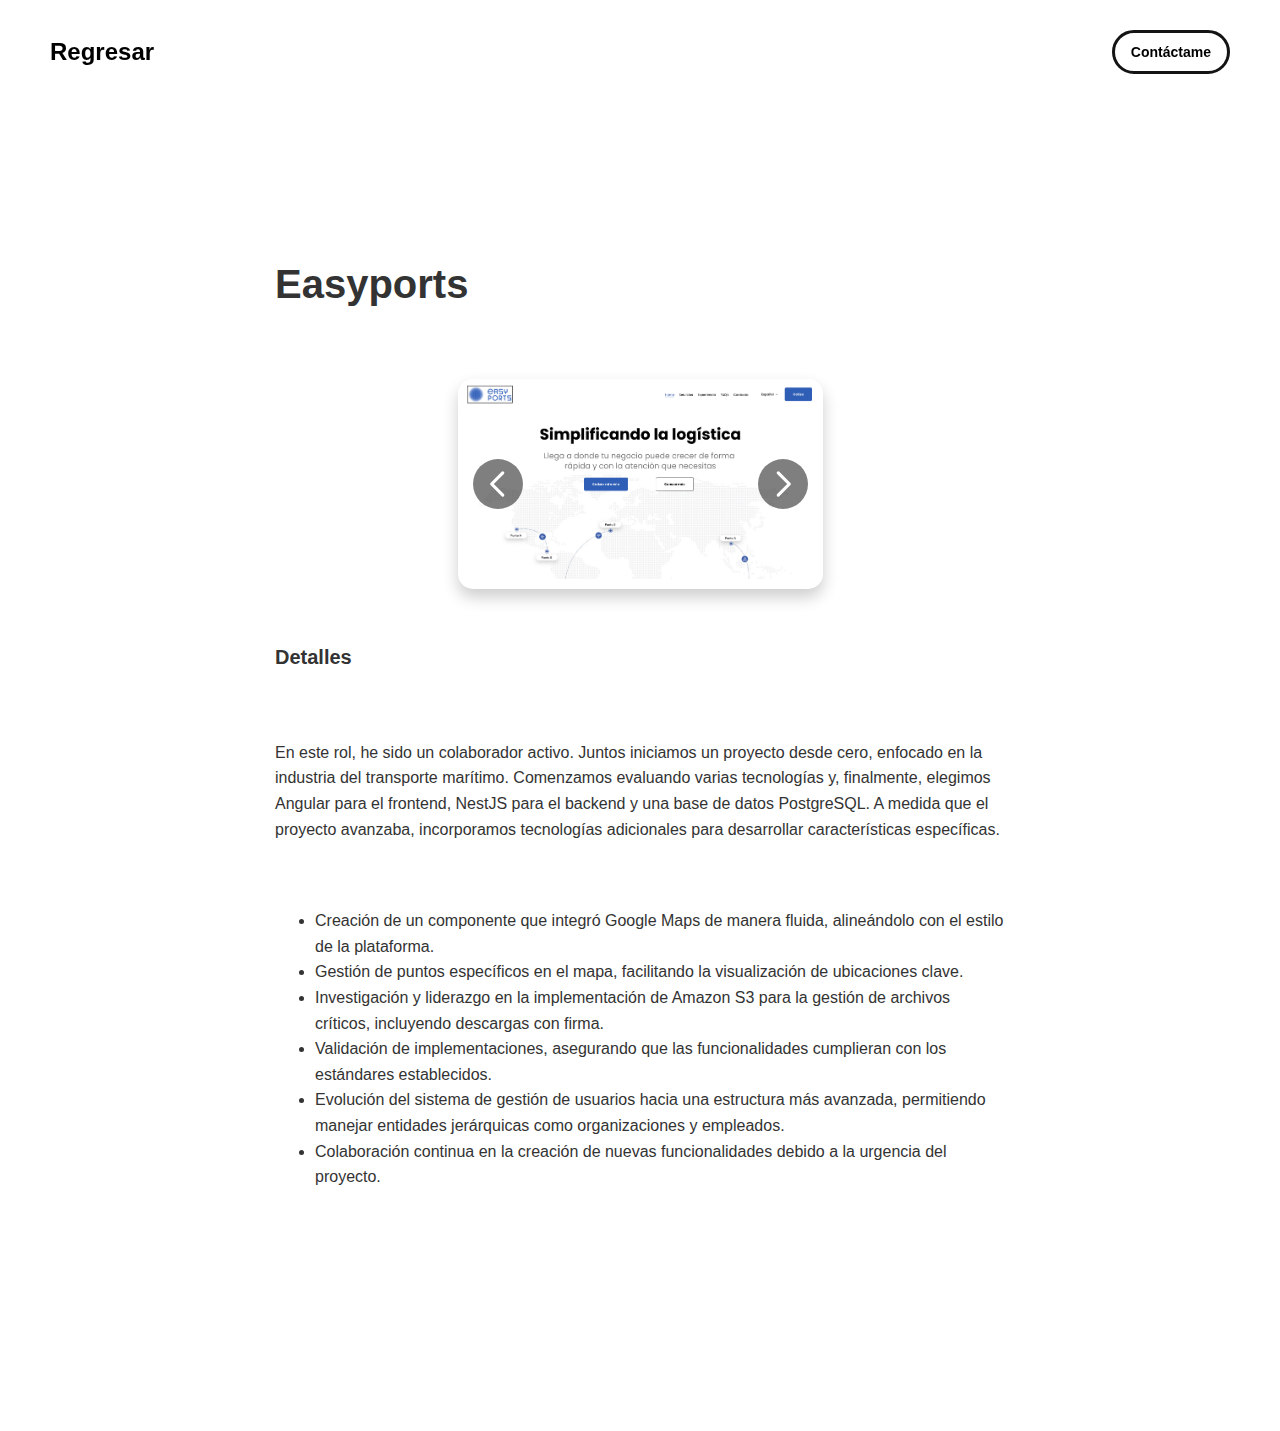
==== works/easyports.html @ 6564bd97 "Feature: guros easyports" ====
<!DOCTYPE html>
<html lang="en">

<head>
  <meta charset="utf-8">
  <link rel="icon" href="https://media.licdn.com/dms/image/v2/C4E0BAQH5kJ-Qz6LMWg/company-logo_200_200/company-logo_200_200/0/1646076567604/easyports_logo?e=2147483647&v=beta&t=MLZCcX6HMbP-MABX03_vfexbVeUw3SP0YbdI-nfjR3A" />
  <title>Easyports</title>
  <meta name="description" content="A portfolio template for the Unemployables community.">
  <meta name="viewport" content="width=device-width, initial-scale=1" />
  <link rel="stylesheet" href="../css/layout.css">
  <link rel="stylesheet" href="../css/typography.css">
  <link rel="stylesheet" href="../css/utilities.css">
  <script defer src="../js/script.js"></script>
</head>

<body>
  <nav class="navbar">
    <a class="nav-title-link" href="../index.html">Regresar</a>
    <a class="button" href="mailto:mitre_ismm@outlook.com">
      <span class="button-text">Contáctame</span>
    </a>
  </nav>

  <main id="main-content">

    <section id="project-details">
        <h1 class="main-title">Easyports</h1>
        <section class="image-slider">
          <div class="slider-wrapper">
            <div class="slide">
              <img src="../assets/images/easyports1.png" alt="Proyecto Prixz 1">
            </div>
            <div class="slide">
              <img src="../assets/images/easyports2.png" alt="Proyecto Prixz 2">
            </div>
            <div class="slide">
              <img src="../assets/images/easyports3.png" alt="Proyecto Prixz 3">
            </div>
          
          </div>
          <button class="slider-btn prev" aria-label="Previous slide">
            <svg xmlns="http://www.w3.org/2000/svg" fill="none" viewBox="0 0 24 24" stroke="currentColor">
              <path stroke-linecap="round" stroke-linejoin="round" stroke-width="2" d="M15 19l-7-7 7-7" />
            </svg>
          </button>
          <button class="slider-btn next" aria-label="Next slide">
            <svg xmlns="http://www.w3.org/2000/svg" fill="none" viewBox="0 0 24 24" stroke="currentColor">
              <path stroke-linecap="round" stroke-linejoin="round" stroke-width="2" d="M9 5l7 7-7 7" />
            </svg>
          </button>
        </section>
  
    <section id="project-details">
      
        <div class="project-details-content">
          <h2 class="subheader-text">Detalles</h2>
      
          <p class="body-text">
            En este rol, he sido un colaborador activo. Juntos iniciamos un proyecto desde cero, enfocado en la industria del transporte marítimo. Comenzamos evaluando varias tecnologías y, finalmente, elegimos Angular para el frontend, NestJS para el backend y una base de datos PostgreSQL. A medida que el proyecto avanzaba, incorporamos tecnologías adicionales para desarrollar características específicas.
          </p>
      
          <ul class="body-text">
            <li>Creación de un componente que integró Google Maps de manera fluida, alineándolo con el estilo de la plataforma.</li>
            <li>Gestión de puntos específicos en el mapa, facilitando la visualización de ubicaciones clave.</li>
            <li>Investigación y liderazgo en la implementación de Amazon S3 para la gestión de archivos críticos, incluyendo descargas con firma.</li>
            <li>Validación de implementaciones, asegurando que las funcionalidades cumplieran con los estándares establecidos.</li>
            <li>Evolución del sistema de gestión de usuarios hacia una estructura más avanzada, permitiendo manejar entidades jerárquicas como organizaciones y empleados.</li>
            <li>Colaboración continua en la creación de nuevas funcionalidades debido a la urgencia del proyecto.</li>
          </ul>
        </div>
      </section>
      

   
  </main>
</body>

</html>
---- css/layout.css ----
* {
  box-sizing: border-box;
}

html {
  text-size-adjust: none;
  -webkit-text-size-adjust: none;
  -moz-text-size-adjust: none;
  -ms-text-size-adjust: none;
}

body {
  margin: 0;
  -webkit-font-smoothing: antialiased;
  -moz-osx-font-smoothing: grayscale;
}




/* Main Page Layout */

#main-content {
  margin: 225px 425px;
  display: flex;
  flex-direction: column;
  gap: 96px;
}




/* Portfolio Header */

#portfolio-header {
  display: flex;
  gap: 20px;
  align-items: center;
}

#portfolio-header-image-container {
  display: flex;
  flex-direction: column;
  gap: 10px;
  flex-basis: 50%;
}

.portfolio-header-image {
  width: 100%;
  height: auto;
}

#portfolio-header-text-container {
  display: flex;
  flex-direction: column;
  gap: 34px;
  flex-basis: 50%;
}




/* About Section */

#about-section {
  display: flex;
  flex-direction: column;
  gap: 16px;
}

.about-section-content {
  display: flex;
  flex-direction: column;
  gap: 34px;
}




/* Project Section */

#my-work-section {
  display: flex;
  flex-direction: column;
  gap: 16px;
}

.projects-container {
  display: flex;
  gap: 34px 16px;
  flex-wrap: wrap;
}

    /* Project Cards */

    .project-card {
      max-width: calc((100% - 32px) / 3);
      display: flex;
      flex-direction: column;
      gap: 34px;
    }

    .project-card-text-container {
      flex-direction: column;
      display: flex;
      gap: 16px
    }

    .project-image {
      width: 100%;
      height: 200px;
      object-fit: cover;
      object-position: center;
    }




/* Project Pages */

#project-header {
  display: flex;
  flex-direction: column;
  gap: 16px;
}

.project-header-image {
  width: 100%;
  height: auto;
}

#project-details {
  display: flex;
  flex-direction: column;
  gap: 16px;
}

.project-details-content {
  display: flex;
  flex-direction: column;
  gap: 34px;
}

    /* Project Gallery */

    #project-gallery {
      display: flex;
      flex-direction: column;
      gap: 16px;
    }

    .project-gallery-content {
      display: flex;
      flex-wrap: wrap;
      gap: 34px 16px;
    }

    .gallery-image-container {
      width: 100%;
      display: flex;
      flex-direction: column;
      gap: 10px;
    }

    .gallery-image-container.half-width {
      width: calc((100% - 16px) / 2);
    }

    .gallery-image {
      width: 100%;
      height: auto;
    }


/* Extra Extra large devices (large laptops and desktops, 1200px and below) */
@media only screen and (max-width: 1600px) {
  #main-content {
    margin: 225px 275px;
  }
}

/* Extra large devices (large laptops and desktops, 1200px and below) */
@media only screen and (max-width: 1200px) {
  #main-content {
    margin: 225px 175px;
  }
}

/* Large devices (laptops/desktops, 1000px and below) */
@media only screen and (max-width: 1000px) {
  #main-content {
    margin: 225px 75px;
  }
}

/* Small devices (portrait tablets and large phones, 800px and below) */
@media only screen and (max-width: 800px) {
  #main-content {
    margin: 150px 50px;
  }

  #portfolio-header {
    flex-direction: column;
  }

  .project-card {
    max-width: calc((100% - 16px) / 2);
  }
}

/* Small devices (portrait tablets and large phones, 600px and below) */
@media only screen and (max-width: 600px) {
  #main-content {
    margin: 125px 20px;
  }

  .project-card {
    max-width: 100%;
  }
}
---- css/typography.css ----
body {
  font-family: "Helvetica Neue", Helvetica, Arial, sans-serif;
}

.nav-title {
  font-weight: 700;
  font-size: 24px;
}

.button-text {
  font-size: 14px;
  font-weight: 700;
}

.image-caption {
  font-size: 14px;
  font-weight: 500;
}

.main-title {
  font-size: 40px;
  font-weight: 700;
}

.subheader-text {
  font-size: 20px;
  font-weight: 700;
}

.body-text {
  font-size: 16px;
  font-weight: 500;
}

.project-card-text {
  overflow: hidden;
  text-overflow: ellipsis;
  display: -webkit-box;
  -webkit-line-clamp: 4;
  -webkit-box-orient: vertical;
}

.project-title {
  overflow: hidden;
  text-overflow: ellipsis;
  display: -webkit-box;
  -webkit-line-clamp: 1;
  -webkit-box-orient: vertical;
}
---- css/utilities.css ----
.right-arrow-icon {
  width: 16px;
  height: 16px;
  margin-top: 1px;
}

.footer-icon {
  width: 20px;
  height: 20px;
}

a.icon-link {
  transition: transform 200ms ease-in-out;
}

a.icon-link:hover {
  cursor: pointer;
  stroke-width: 5;
  margin: 0;
  transform: rotate(15deg);
}


/* Navbar Styling */

.navbar {
  width: 100%;
  padding: 30px 50px;
  display: flex;
  justify-content: space-between;
  align-items: center;
  position: fixed;
  top: 0;
  left: 0;
}

.nav-title-link {
  font-weight: bold;
  font-size: 1.5rem;

  color: black;
  text-decoration: none;

}

.nav-title-link:hover {
  text-decoration: underline;
}

@media only screen and (max-width: 800px) {
  .navbar {
    padding: 20px 20px;
    background-color: white
  }
}



a.button {
  padding: 8px 16px;
  border: 3px solid #141414;
  border-radius: 50px;
  color: black;
  text-decoration: none;
  width: fit-content;
  display: flex;
  gap: 5px;
  align-items: center;
}

a.button:hover {
  text-decoration: underline;
  text-decoration-thickness: 2px;
  cursor: pointer;
}



#footer {
  width: 100%;
  display: flex;
  padding: 30px 50px;
  justify-content: center;
  align-items: center;
  gap: 16px;
}

a.no-underline {
  text-decoration: none;
  color: black
}

a.no-underline:hover {
  text-decoration: underline;
  cursor: pointer;
}

@media only screen and (max-width: 800px) {
  #footer {
    padding: 20px 20px;
  }
}

.skills-section {
  padding: 2rem 1rem;
  background: linear-gradient(135deg, #f3f4f6, #e5e7eb);
  text-align: center;
}

.skills-section h2 {
  font-size: 2.5rem;
  color: #333;
  margin-bottom: 2rem;
}

.skills-grid {
  display: grid;
  grid-template-columns: repeat(auto-fit, minmax(150px, 1fr));
  gap: 1.5rem;
  justify-items: center;
  max-width: 1200px;
  margin: 0 auto;
}

.skill-card {
  background-color: #fff;
  border: 1px solid #ddd;
  border-radius: 10px;
  box-shadow: 0 4px 8px rgba(0, 0, 0, 0.1);
  padding: 1rem;
  text-align: center;
  transition: transform 0.3s, box-shadow 0.3s;
}

.skill-card:hover {
  transform: translateY(-5px);
  box-shadow: 0 8px 16px rgba(0, 0, 0, 0.2);
}

.skill-card img {
  width: 64px;
  height: 64px;
  margin-bottom: 0.5rem;
}

.skill-card p {
  font-size: 1rem;
  font-weight: bold;
  color: #555;
  margin: 0;
}

@media (max-width: 768px) {
  .skills-section h2 {
    font-size: 2rem;
  }

  .skill-card {
    padding: 0.75rem;
  }

  .skill-card p {
    font-size: 0.9rem;
  }
}

body {
  font-family: 'Poppins', sans-serif;
  line-height: 1.6;
  color: #333;
}


/* Slider Container */
.image-slider {
  position: relative;
  overflow: hidden;
  width: 50%;
  height: 50%;
  max-width: 800px;
  margin: 20px auto;
  border-radius: 15px;
  box-shadow: 0 8px 16px rgba(0, 0, 0, 0.2);
}

/* Wrapper for Slides */
.slider-wrapper {
  display: flex;
  transition: transform 0.5s ease-in-out;
}

/* Individual Slide */
.slide {
  min-width: 100%;
  box-sizing: border-box;
}

.slide img {
  width: 100%;
  border-radius: 10px;
  object-fit: cover;
}

/* Buttons */
.slider-btn {
  position: absolute;
  top: 50%;
  transform: translateY(-50%);
  background-color: rgba(0, 0, 0, 0.5);
  color: white;
  border: none;
  border-radius: 50%;
  width: 50px;
  height: 50px;
  cursor: pointer;
  display: flex;
  justify-content: center;
  align-items: center;
  font-size: 2rem;
  transition: background-color 0.3s, transform 0.3s;
  z-index: 10;
}

.slider-btn:hover {
  background-color: rgba(0, 0, 0, 0.8);
  transform: scale(1.1);
}

.slider-btn.prev {
  left: 15px;
}

.slider-btn.next {
  right: 15px;
}

/* Responsive Design */
@media (max-width: 768px) {
  .slider-btn {
    width: 40px;
    height: 40px;
    font-size: 1.5rem;
  }
}
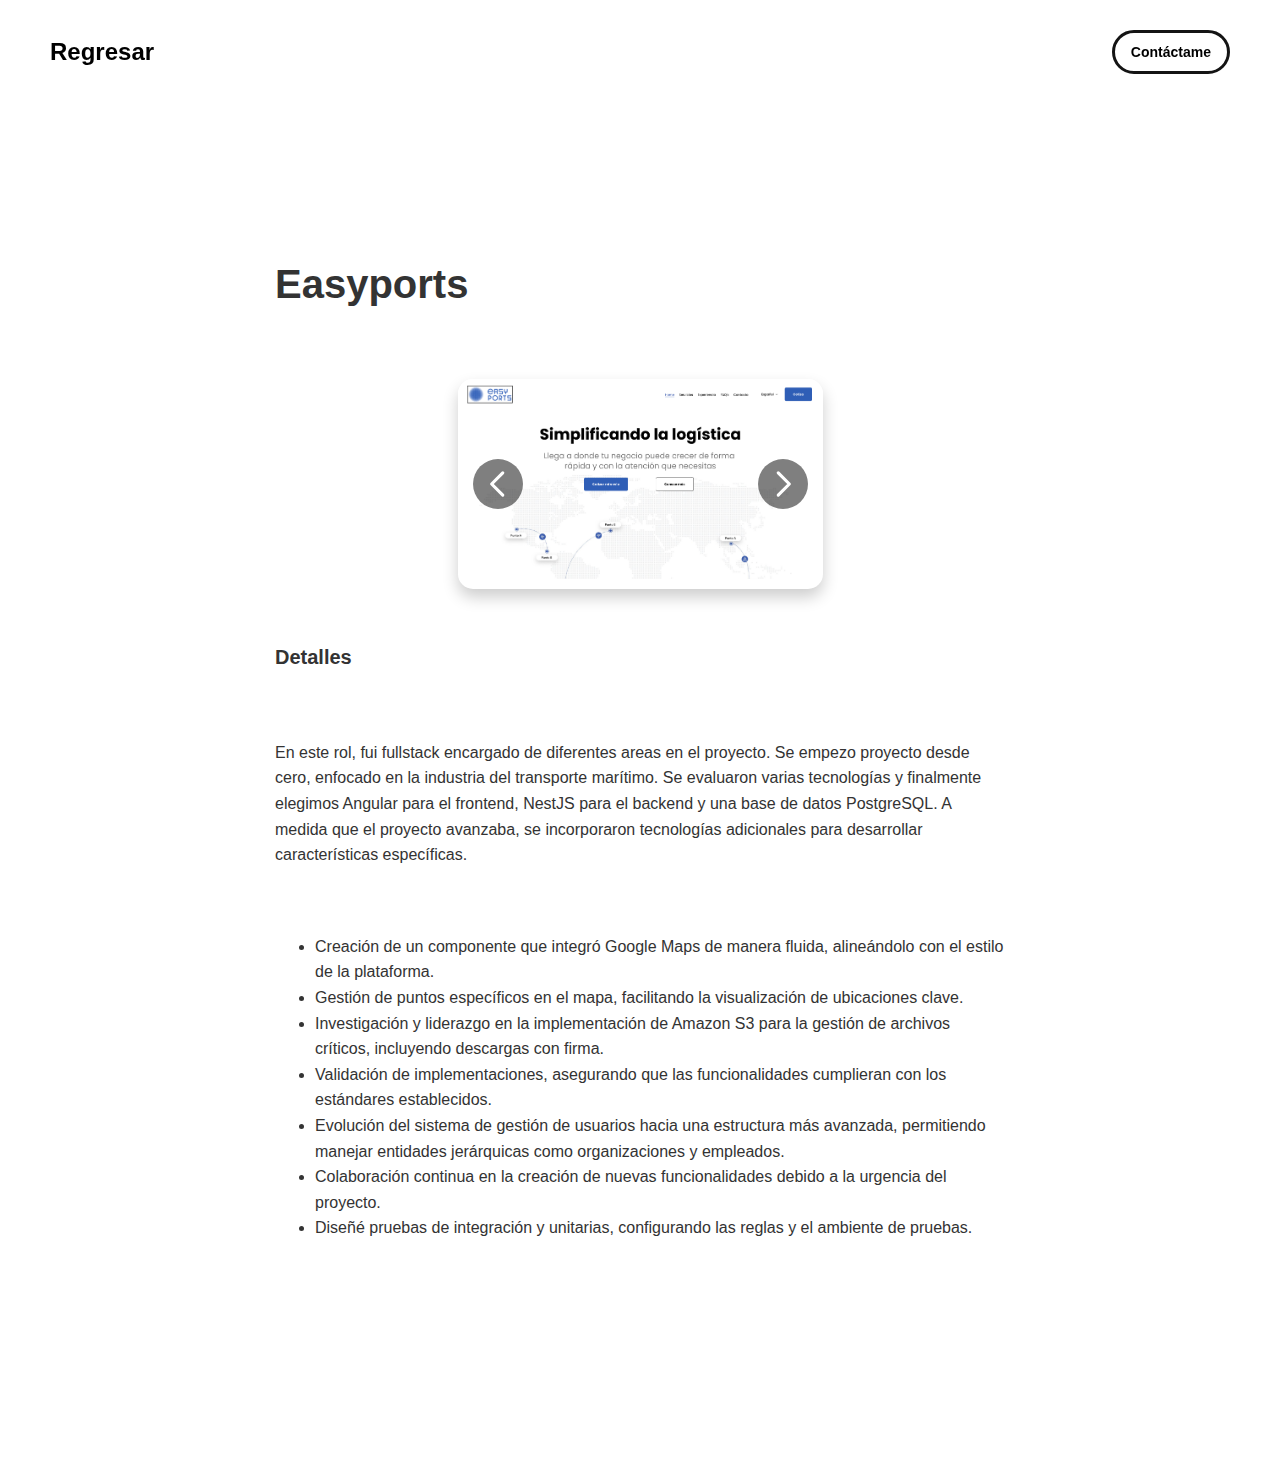
==== commit e163f11b: "feature: fixes rapidos" ====
--- a/works/easyports.html
+++ b/works/easyports.html
@@ -3,7 +3,8 @@
 
 <head>
   <meta charset="utf-8">
-  <link rel="icon" href="https://media.licdn.com/dms/image/v2/C4E0BAQH5kJ-Qz6LMWg/company-logo_200_200/company-logo_200_200/0/1646076567604/easyports_logo?e=2147483647&v=beta&t=MLZCcX6HMbP-MABX03_vfexbVeUw3SP0YbdI-nfjR3A" />
+  <link rel="icon"
+    href="https://media.licdn.com/dms/image/v2/C4E0BAQH5kJ-Qz6LMWg/company-logo_200_200/company-logo_200_200/0/1646076567604/easyports_logo?e=2147483647&v=beta&t=MLZCcX6HMbP-MABX03_vfexbVeUw3SP0YbdI-nfjR3A" />
   <title>Easyports</title>
   <meta name="description" content="A portfolio template for the Unemployables community.">
   <meta name="viewport" content="width=device-width, initial-scale=1" />
@@ -24,55 +25,64 @@
   <main id="main-content">
 
     <section id="project-details">
-        <h1 class="main-title">Easyports</h1>
-        <section class="image-slider">
-          <div class="slider-wrapper">
-            <div class="slide">
-              <img src="../assets/images/easyports1.png" alt="Proyecto Prixz 1">
-            </div>
-            <div class="slide">
-              <img src="../assets/images/easyports2.png" alt="Proyecto Prixz 2">
-            </div>
-            <div class="slide">
-              <img src="../assets/images/easyports3.png" alt="Proyecto Prixz 3">
-            </div>
-          
+      <h1 class="main-title">Easyports</h1>
+      <section class="image-slider">
+        <div class="slider-wrapper">
+          <div class="slide">
+            <img src="../assets/images/easyports1.png" alt="Proyecto Prixz 1">
           </div>
-          <button class="slider-btn prev" aria-label="Previous slide">
-            <svg xmlns="http://www.w3.org/2000/svg" fill="none" viewBox="0 0 24 24" stroke="currentColor">
-              <path stroke-linecap="round" stroke-linejoin="round" stroke-width="2" d="M15 19l-7-7 7-7" />
-            </svg>
-          </button>
-          <button class="slider-btn next" aria-label="Next slide">
-            <svg xmlns="http://www.w3.org/2000/svg" fill="none" viewBox="0 0 24 24" stroke="currentColor">
-              <path stroke-linecap="round" stroke-linejoin="round" stroke-width="2" d="M9 5l7 7-7 7" />
-            </svg>
-          </button>
-        </section>
-  
-    <section id="project-details">
-      
+          <div class="slide">
+            <img src="../assets/images/easyports2.png" alt="Proyecto Prixz 2">
+          </div>
+          <div class="slide">
+            <img src="../assets/images/easyports3.png" alt="Proyecto Prixz 3">
+          </div>
+
+        </div>
+        <button class="slider-btn prev" aria-label="Previous slide">
+          <svg xmlns="http://www.w3.org/2000/svg" fill="none" viewBox="0 0 24 24" stroke="currentColor">
+            <path stroke-linecap="round" stroke-linejoin="round" stroke-width="2" d="M15 19l-7-7 7-7" />
+          </svg>
+        </button>
+        <button class="slider-btn next" aria-label="Next slide">
+          <svg xmlns="http://www.w3.org/2000/svg" fill="none" viewBox="0 0 24 24" stroke="currentColor">
+            <path stroke-linecap="round" stroke-linejoin="round" stroke-width="2" d="M9 5l7 7-7 7" />
+          </svg>
+        </button>
+      </section>
+
+      <section id="project-details">
+
         <div class="project-details-content">
           <h2 class="subheader-text">Detalles</h2>
-      
+
           <p class="body-text">
-            En este rol, he sido un colaborador activo. Juntos iniciamos un proyecto desde cero, enfocado en la industria del transporte marítimo. Comenzamos evaluando varias tecnologías y, finalmente, elegimos Angular para el frontend, NestJS para el backend y una base de datos PostgreSQL. A medida que el proyecto avanzaba, incorporamos tecnologías adicionales para desarrollar características específicas.
+            En este rol, fui fullstack encargado de diferentes areas en el proyecto. Se empezo proyecto desde cero,
+            enfocado en la industria del transporte marítimo. Se evaluaron varias tecnologías y finalmente elegimos
+            Angular para el frontend, NestJS para el backend y una base de datos PostgreSQL. A medida que el proyecto
+            avanzaba, se incorporaron tecnologías adicionales para desarrollar características específicas.
           </p>
-      
+
           <ul class="body-text">
-            <li>Creación de un componente que integró Google Maps de manera fluida, alineándolo con el estilo de la plataforma.</li>
+            <li>Creación de un componente que integró Google Maps de manera fluida, alineándolo con el estilo de la
+              plataforma.</li>
             <li>Gestión de puntos específicos en el mapa, facilitando la visualización de ubicaciones clave.</li>
-            <li>Investigación y liderazgo en la implementación de Amazon S3 para la gestión de archivos críticos, incluyendo descargas con firma.</li>
-            <li>Validación de implementaciones, asegurando que las funcionalidades cumplieran con los estándares establecidos.</li>
-            <li>Evolución del sistema de gestión de usuarios hacia una estructura más avanzada, permitiendo manejar entidades jerárquicas como organizaciones y empleados.</li>
+            <li>Investigación y liderazgo en la implementación de Amazon S3 para la gestión de archivos críticos,
+              incluyendo descargas con firma.</li>
+            <li>Validación de implementaciones, asegurando que las funcionalidades cumplieran con los estándares
+              establecidos.</li>
+            <li>Evolución del sistema de gestión de usuarios hacia una estructura más avanzada, permitiendo manejar
+              entidades jerárquicas como organizaciones y empleados.</li>
             <li>Colaboración continua en la creación de nuevas funcionalidades debido a la urgencia del proyecto.</li>
+            <li>Diseñé pruebas de integración y unitarias, configurando las reglas y el ambiente de
+              pruebas.</li>
           </ul>
         </div>
       </section>
-      
 
-   
+
+
   </main>
 </body>
 
-</html>
+</html>